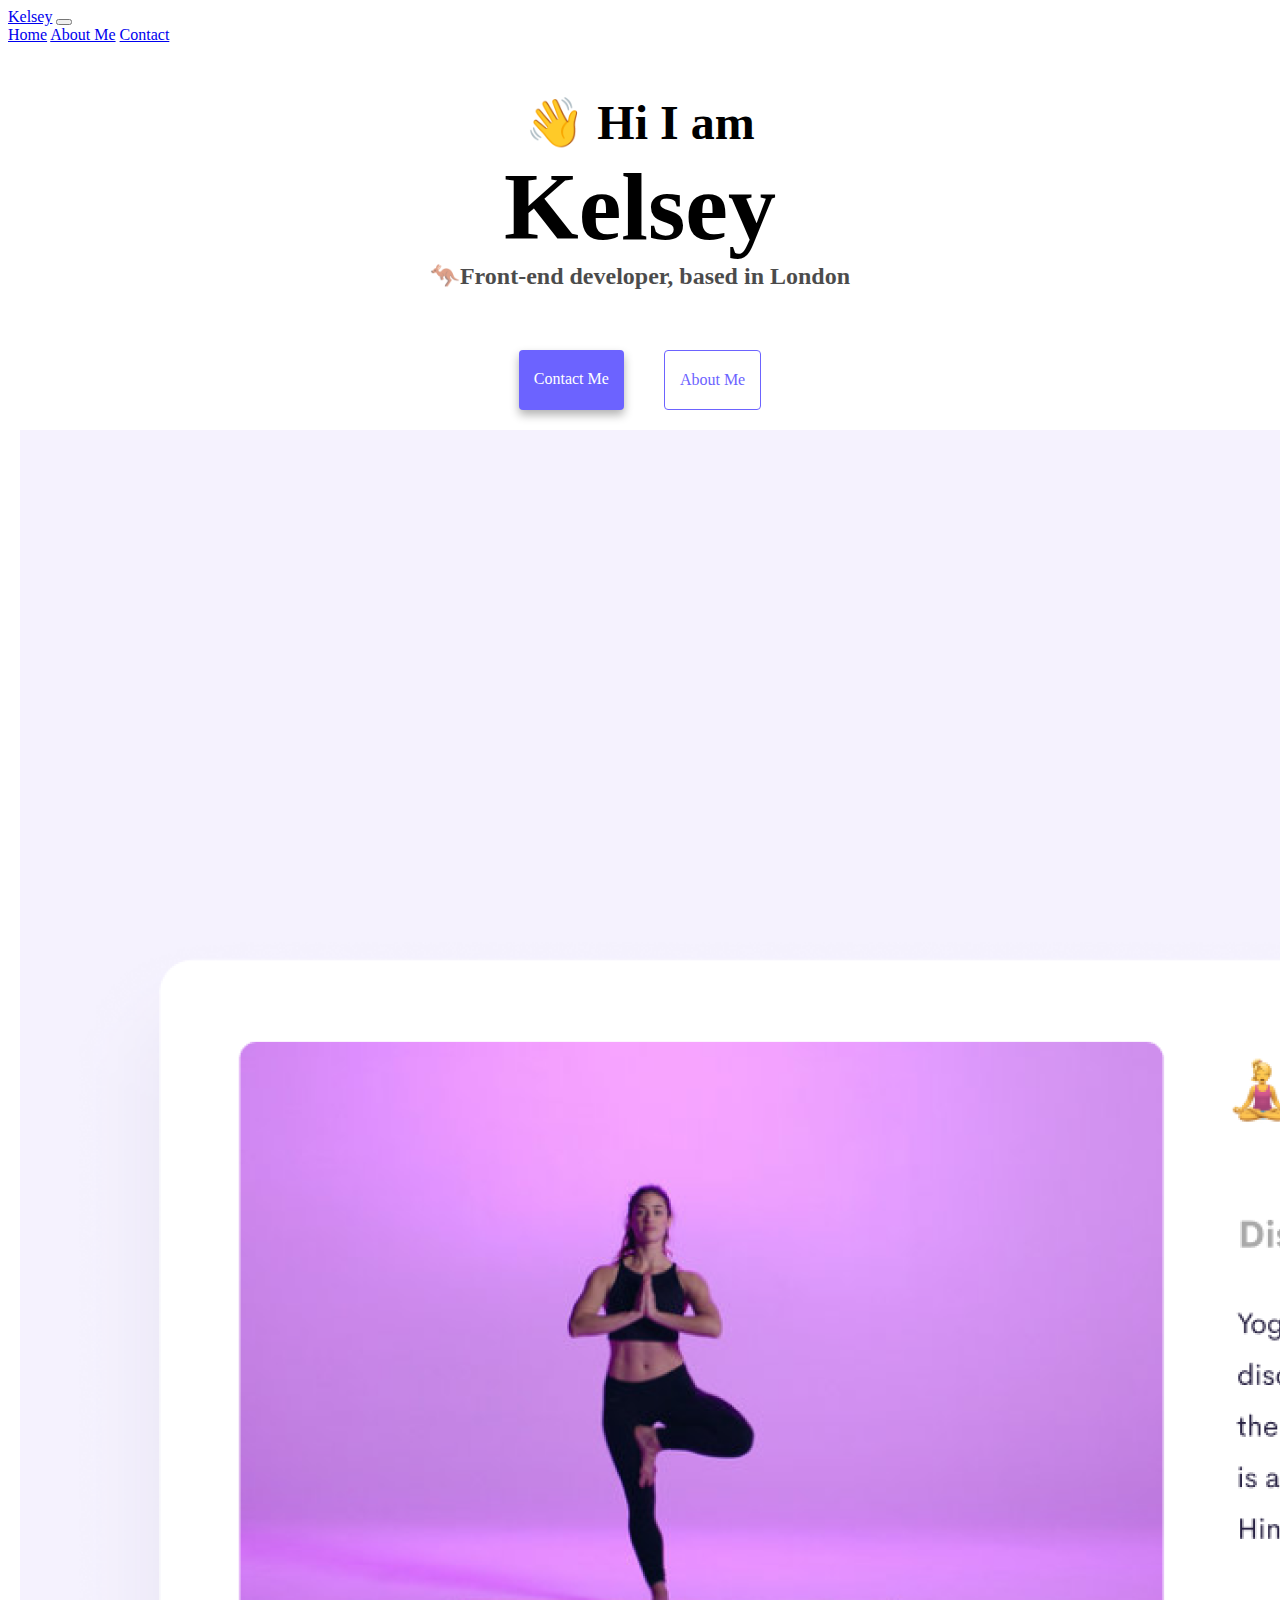
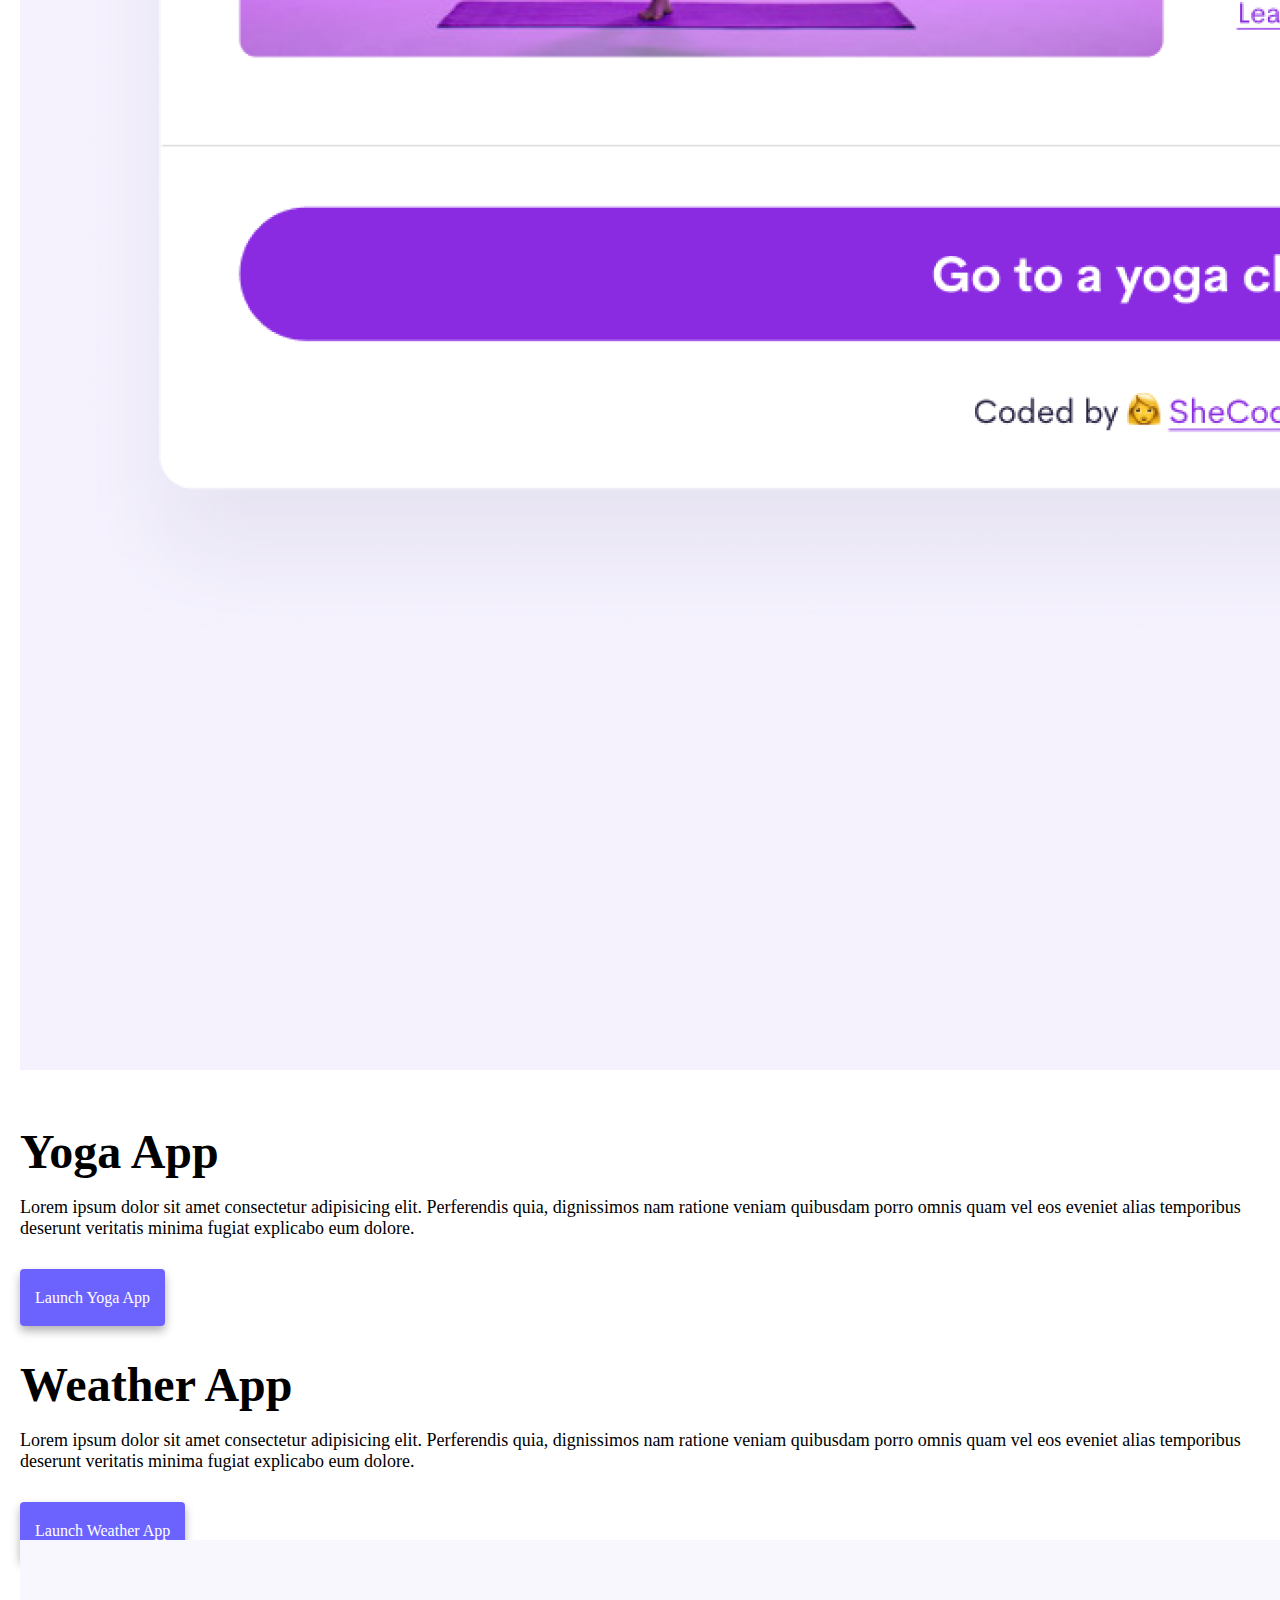
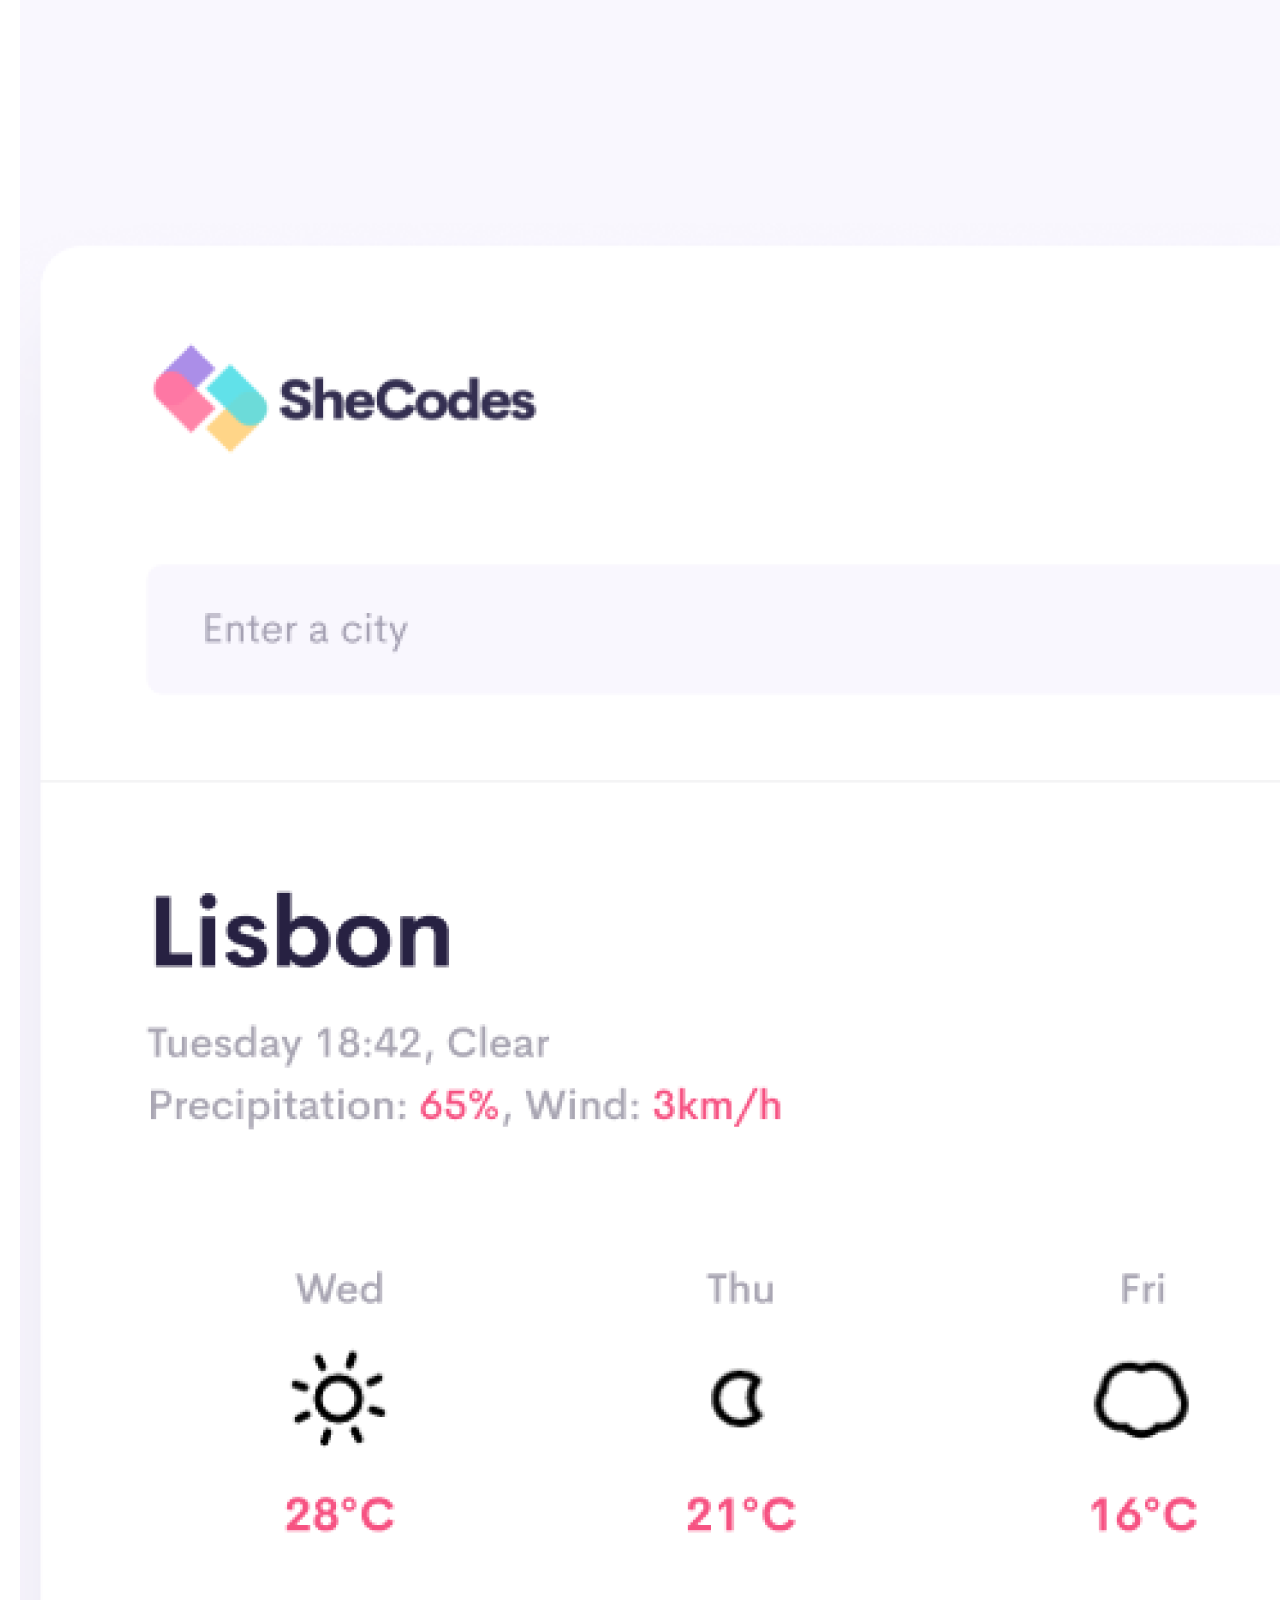
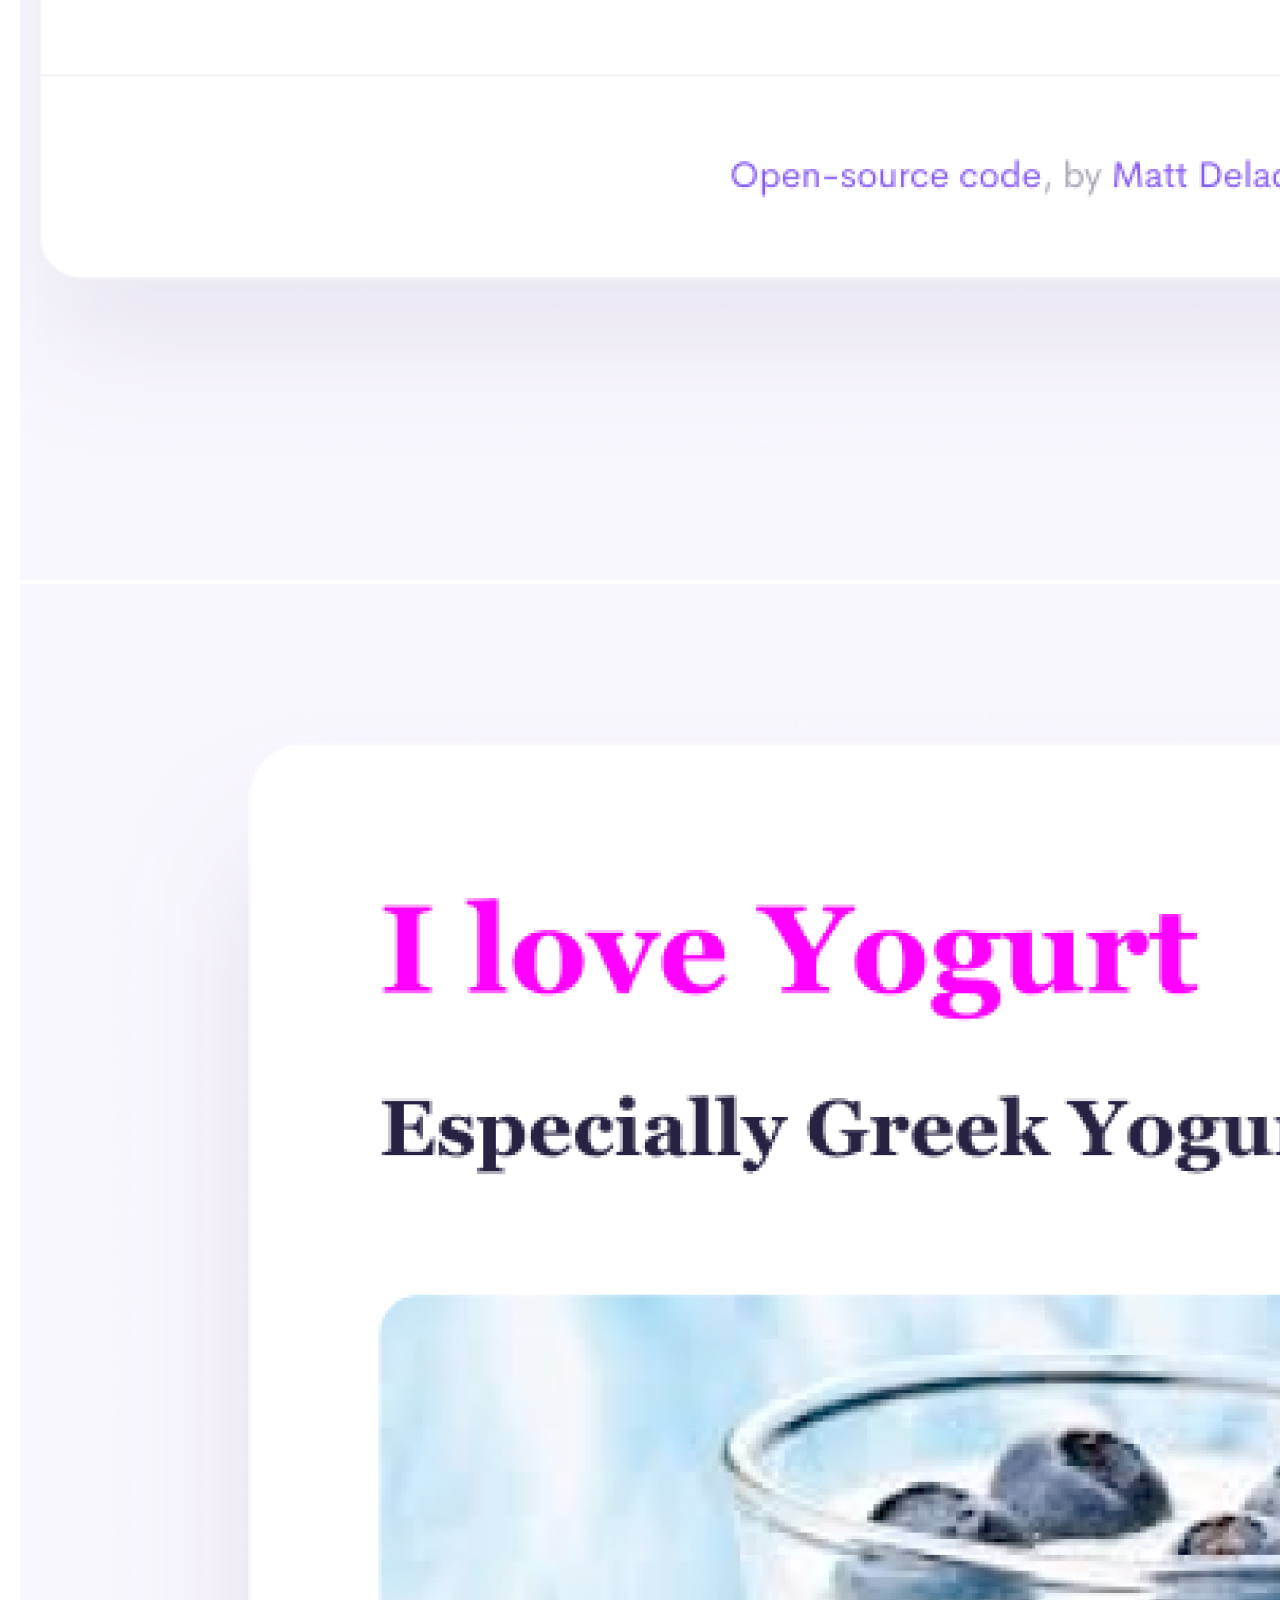
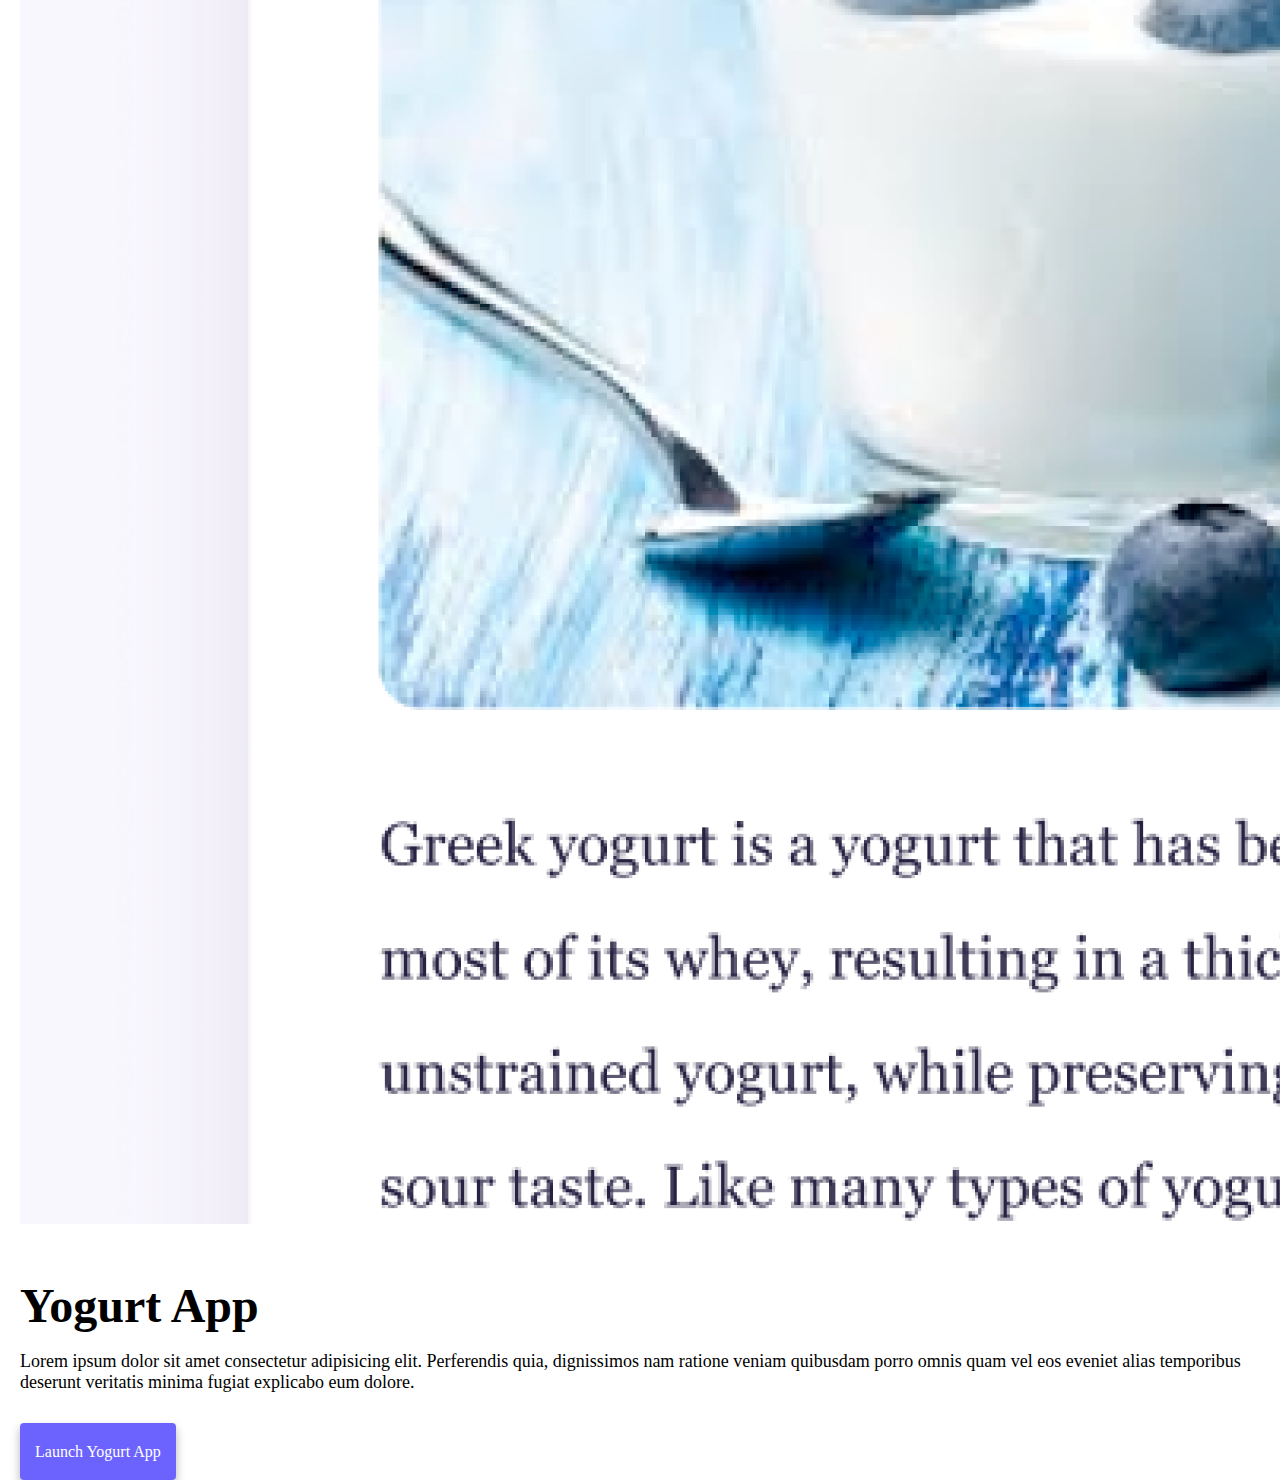
==== index.html @ 432e51a3 "added from codebox" ====
<!DOCTYPE html>
<html lang="en">
  <head>
    <meta charset="UTF-8" />
    <meta http-equiv="X-UA-Compatible" content="IE=edge" />
    <meta name="viewport" content="width=device-width, initial-scale=1.0" />
    <title>Kelsey</title>
    <link
      href="https://cdn.jsdelivr.net/npm/bootstrap@5.1.3/dist/css/bootstrap.min.css"
      rel="stylesheet"
      integrity="sha384-1BmE4kWBq78iYhFldvKuhfTAU6auU8tT94WrHftjDbrCEXSU1oBoqyl2QvZ6jIW3"
      crossorigin="anonymous"
    />
    <script
      src="https://cdn.jsdelivr.net/npm/bootstrap@5.1.3/dist/js/bootstrap.bundle.min.js"
      integrity="sha384-ka7Sk0Gln4gmtz2MlQnikT1wXgYsOg+OMhuP+IlRH9sENBO0LRn5q+8nbTov4+1p"
      crossorigin="anonymous"
    ></script>
    <link rel="stylesheet" href="style.css" />
  </head>
  <body>
    <nav class="navbar navbar-expand-lg navbar-light bg-light ps-5 fixed-top">
      <div class="container-fluid">
        <a class="navbar-brand" href="index.html">Kelsey</a>
        <button
          class="navbar-toggler"
          type="button"
          data-bs-toggle="collapse"
          data-bs-target="#navbarNavAltMarkup"
          aria-controls="navbarNavAltMarkup"
          aria-expanded="false"
          aria-label="Toggle navigation"
        >
          <span class="navbar-toggler-icon"></span>
        </button>
        <div class="collapse navbar-collapse" id="navbarNavAltMarkup">
          <div class="navbar-nav">
            <a class="nav-link active" aria-current="page" href="index.html"
              >Home</a
            >
            <a class="nav-link" href="about.html">About Me</a>
            <a class="nav-link" href="about.html#contact">Contact</a>
          </div>
        </div>
      </div>
    </nav>
    <h2>👋 Hi I am</h2>
    <h1>Kelsey</h1>
    <h3>🦘Front-end developer, based in London</h3>
    <div class="navigation-links">
      <a href="about.html#contact" class="contact-link">Contact me</a>
      <a href="about.html" class="about-link">About me</a>
    </div>

    <div class="container mt-5">
      <div class="row">
        <div class="col-md-6">
          <img src="images/yoga.png" alt="yoga" class="img-fluid" />
        </div>
        <div class="col-md-6">
          <h2 class="apps">Yoga App</h2>
          <p>
            Lorem ipsum dolor sit amet consectetur adipisicing elit. Perferendis
            quia, dignissimos nam ratione veniam quibusdam porro omnis quam vel
            eos eveniet alias temporibus deserunt veritatis minima fugiat
            explicabo eum dolore.
          </p>
          <a href="#" class="app-link">Launch Yoga App</a>
        </div>
      </div>

      <div class="row mt-5">
        <div class="col-md-6">
          <h2 class="apps">Weather App</h2>
          <p>
            Lorem ipsum dolor sit amet consectetur adipisicing elit. Perferendis
            quia, dignissimos nam ratione veniam quibusdam porro omnis quam vel
            eos eveniet alias temporibus deserunt veritatis minima fugiat
            explicabo eum dolore.
          </p>
          <a href="#" class="app-link">Launch Weather App</a>
        </div>
        <div class="col-md-6">
          <img src="images/weather.png" alt="weather" class="img-fluid" />
        </div>
      </div>
      <div class="row mt-5">
        <div class="col-md-6">
          <img src="images/yogurt.png" alt="yogurt" class="img-fluid" />
        </div>
        <div class="col-md-6">
          <h2 class="apps">Yogurt App</h2>
          <p>
            Lorem ipsum dolor sit amet consectetur adipisicing elit. Perferendis
            quia, dignissimos nam ratione veniam quibusdam porro omnis quam vel
            eos eveniet alias temporibus deserunt veritatis minima fugiat
            explicabo eum dolore.
          </p>
          <a href="#" class="app-link">Launch Yogurt App</a>
        </div>
      </div>
    </div>
  </body>
</html>
---- style.css ----
:root {
  --primary-color: #6c63ff;
  --secondary-color: #f5f2fe;
  --box-shadow: 0 5px 10px rgba(0, 0, 0, 0.3);
}

h1,
h2,
h3 {
  text-align: center;
  margin: 0;
}

h1 {
  font-size: 96px;
}
h1.me {
  margin-top: 50px;
}

h2 {
  font-size: 48px;
  margin-top: 50px;
}

h3 {
  font-size: 24px;
  opacity: 0.7;
}

h2.apps {
  text-align: left;
  margin-bottom: 10px;
}

.navigation-links {
  display: flex;
  margin-top: 40px;
  justify-content: center;
}

.navigation-links a {
  margin: 20px;
  border-radius: 4px;
  padding: 20px 15px;
  text-decoration: none;
  text-transform: capitalize;
}

.contact-link {
  background: var(--primary-color);
  box-shadow: var(--box-shadow);
  color: white;
}

.about-link {
  color: var(--primary-color);
  border: 1px solid var(--primary-color);
}

.homepage-link {
  color: var(--primary-color);
  text-align: center;
  display: block;
}

.about-paragraphs {
  display: flex;
  margin: 30px 0;
}

.about-paragraphs p {
  margin: 10px;
}

.email-link {
  display: flex;
  justify-content: center;
  color: var(--primary-color);
  font-size: 28px;
  text-decoration: none;
}

.email-link:hover {
  text-decoration: underline;
}

.app-link {
  background: var(--primary-color);
  box-shadow: var(--box-shadow);
  color: white;
  border-radius: 4px;
  padding: 20px 15px;
  text-decoration: none;
  text-transform: capitalize;
}

p {
  margin-bottom: 50px;
  font-size: 18px;
}

.container {
  width: 100%;
  padding-right: var(--bs-gutter-x, 0.75rem);
  padding-left: var(--bs-gutter-x, 0.75rem);
  margin-right: auto;
  margin-left: auto;
}
.about {
  text-align: center;
  margin: 30px 10px;
}
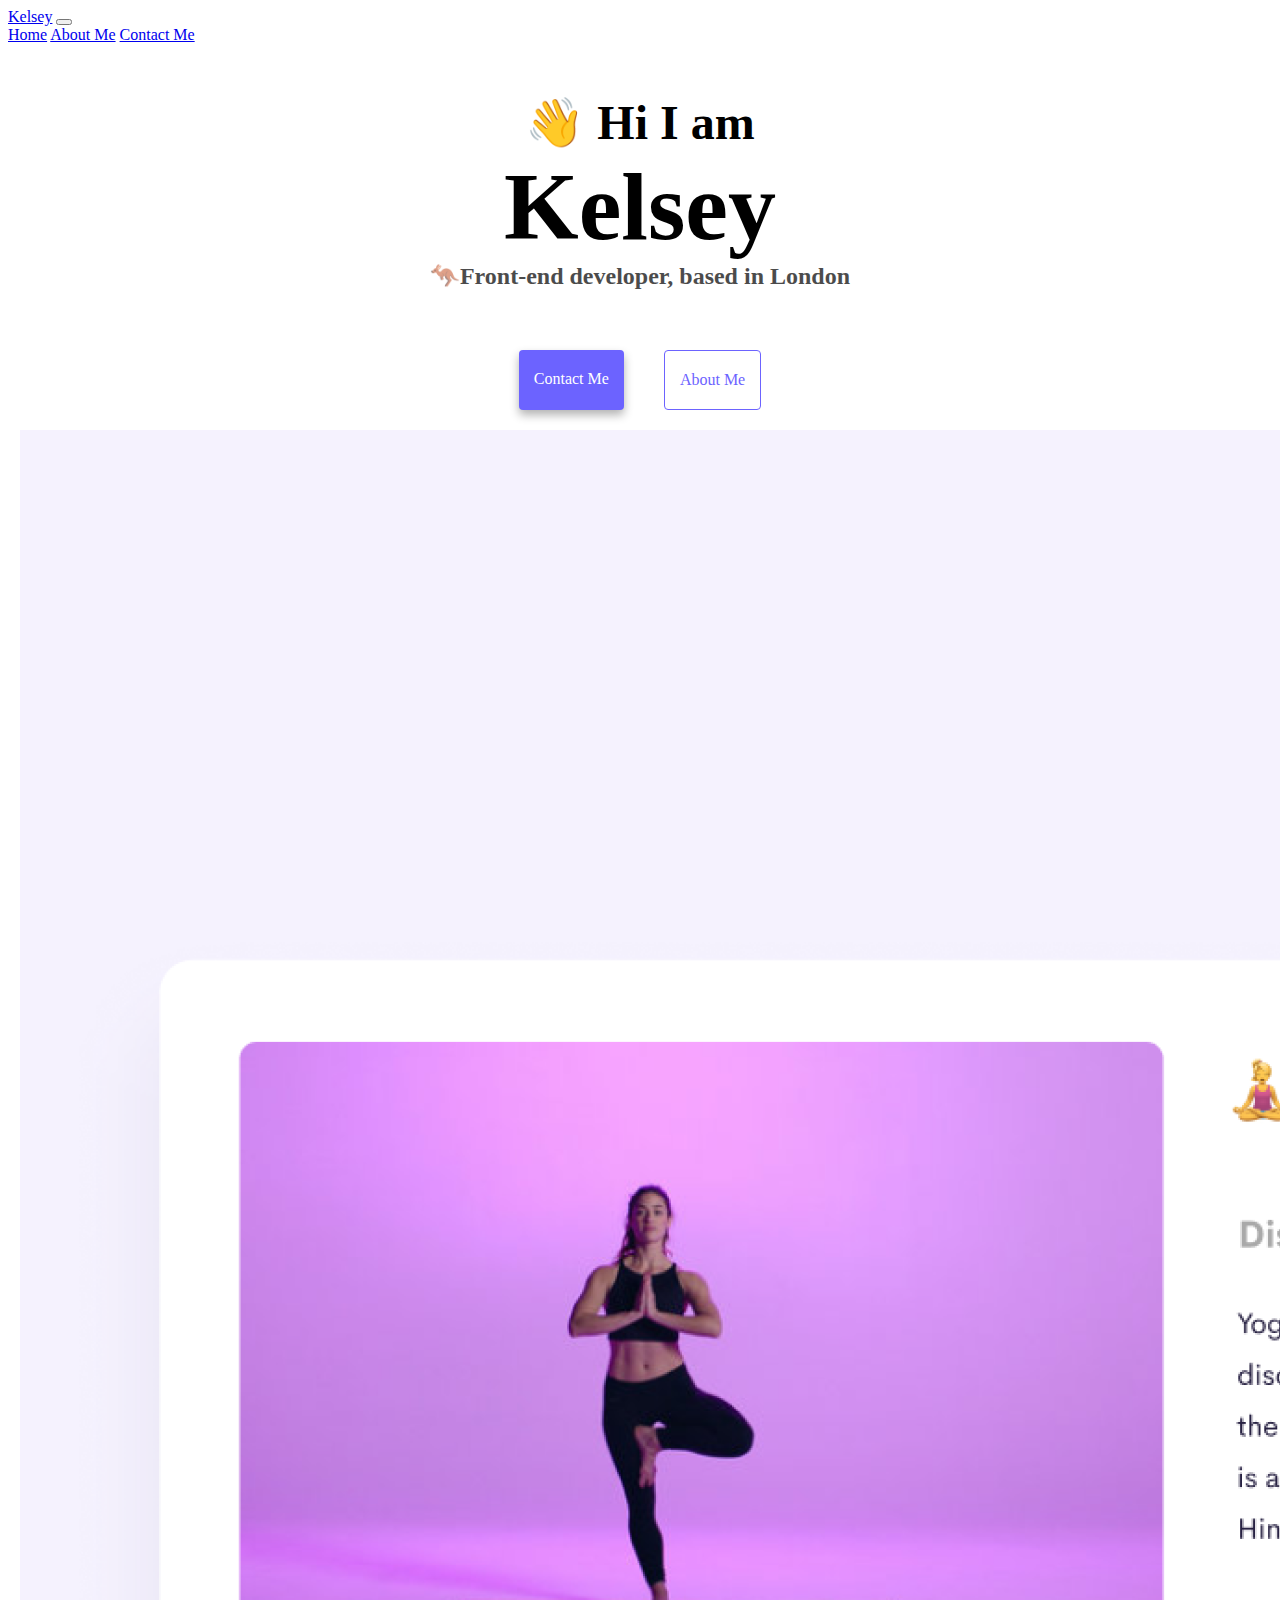
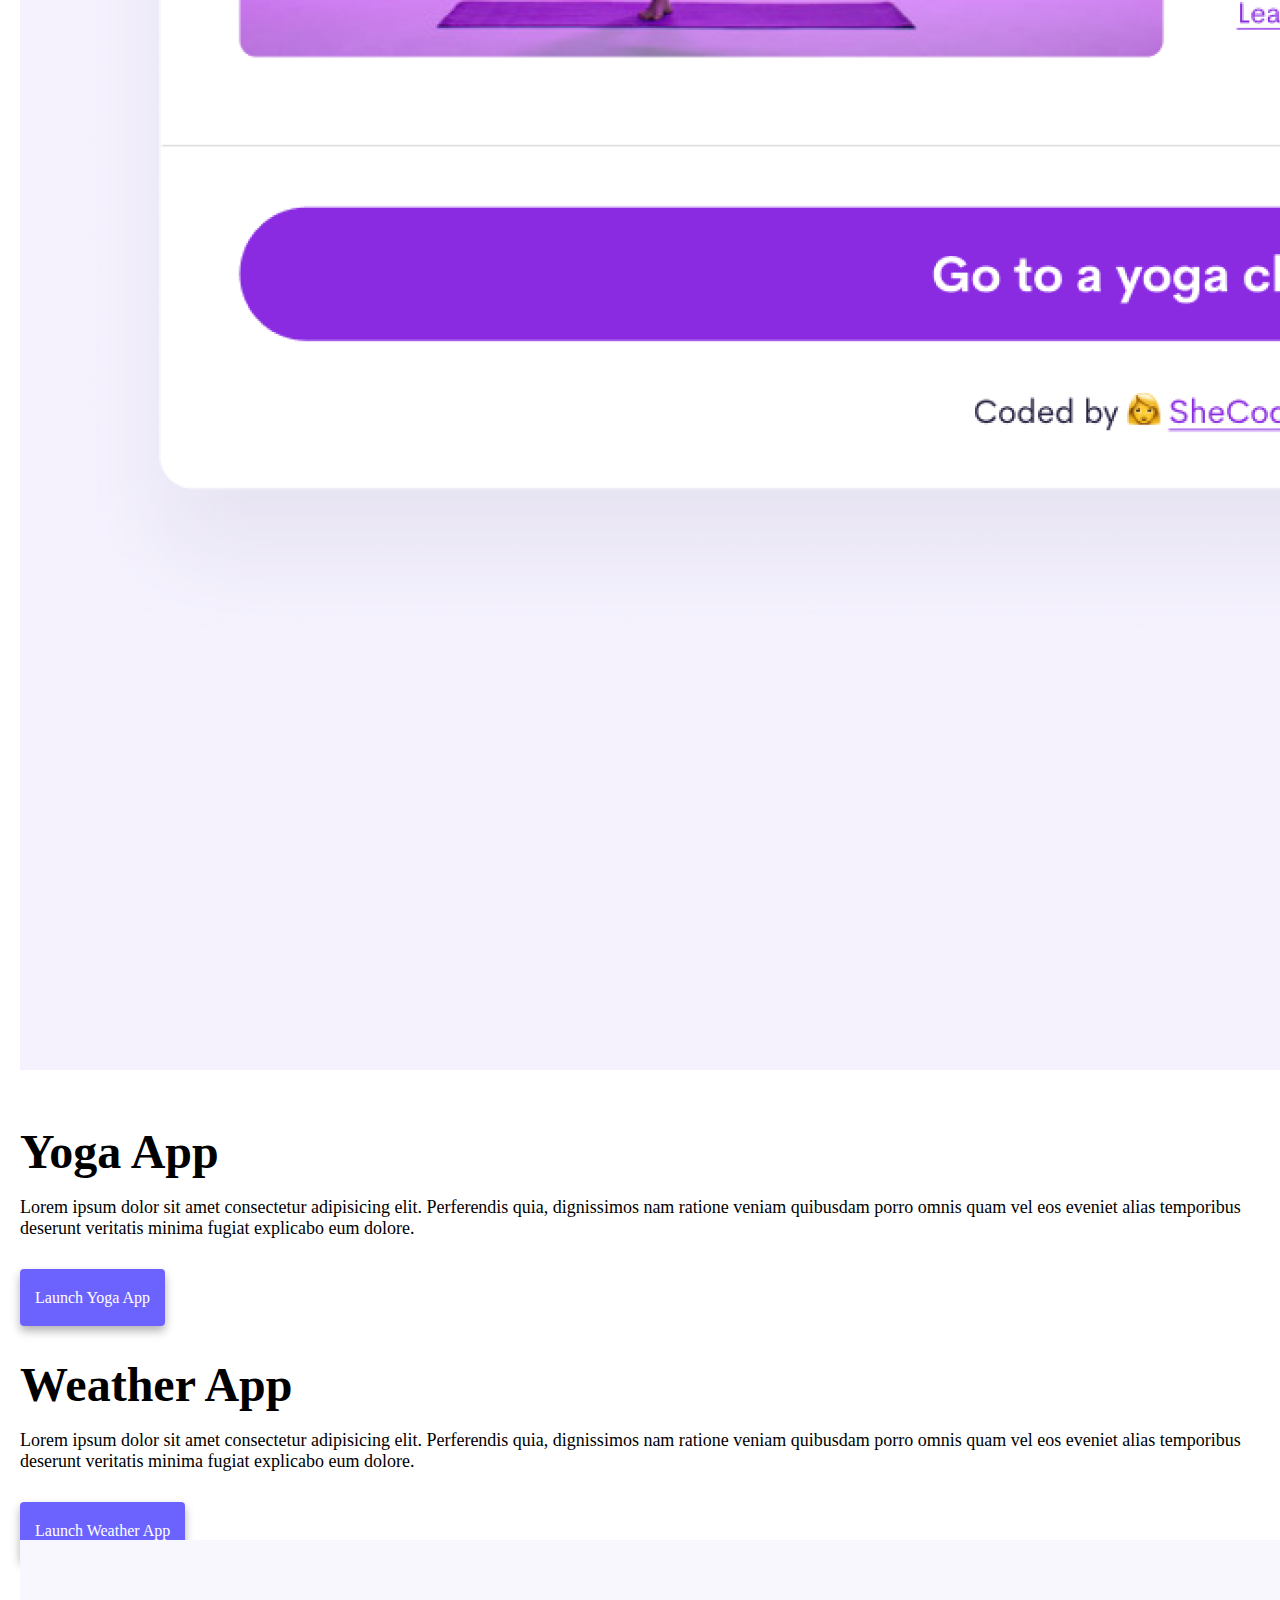
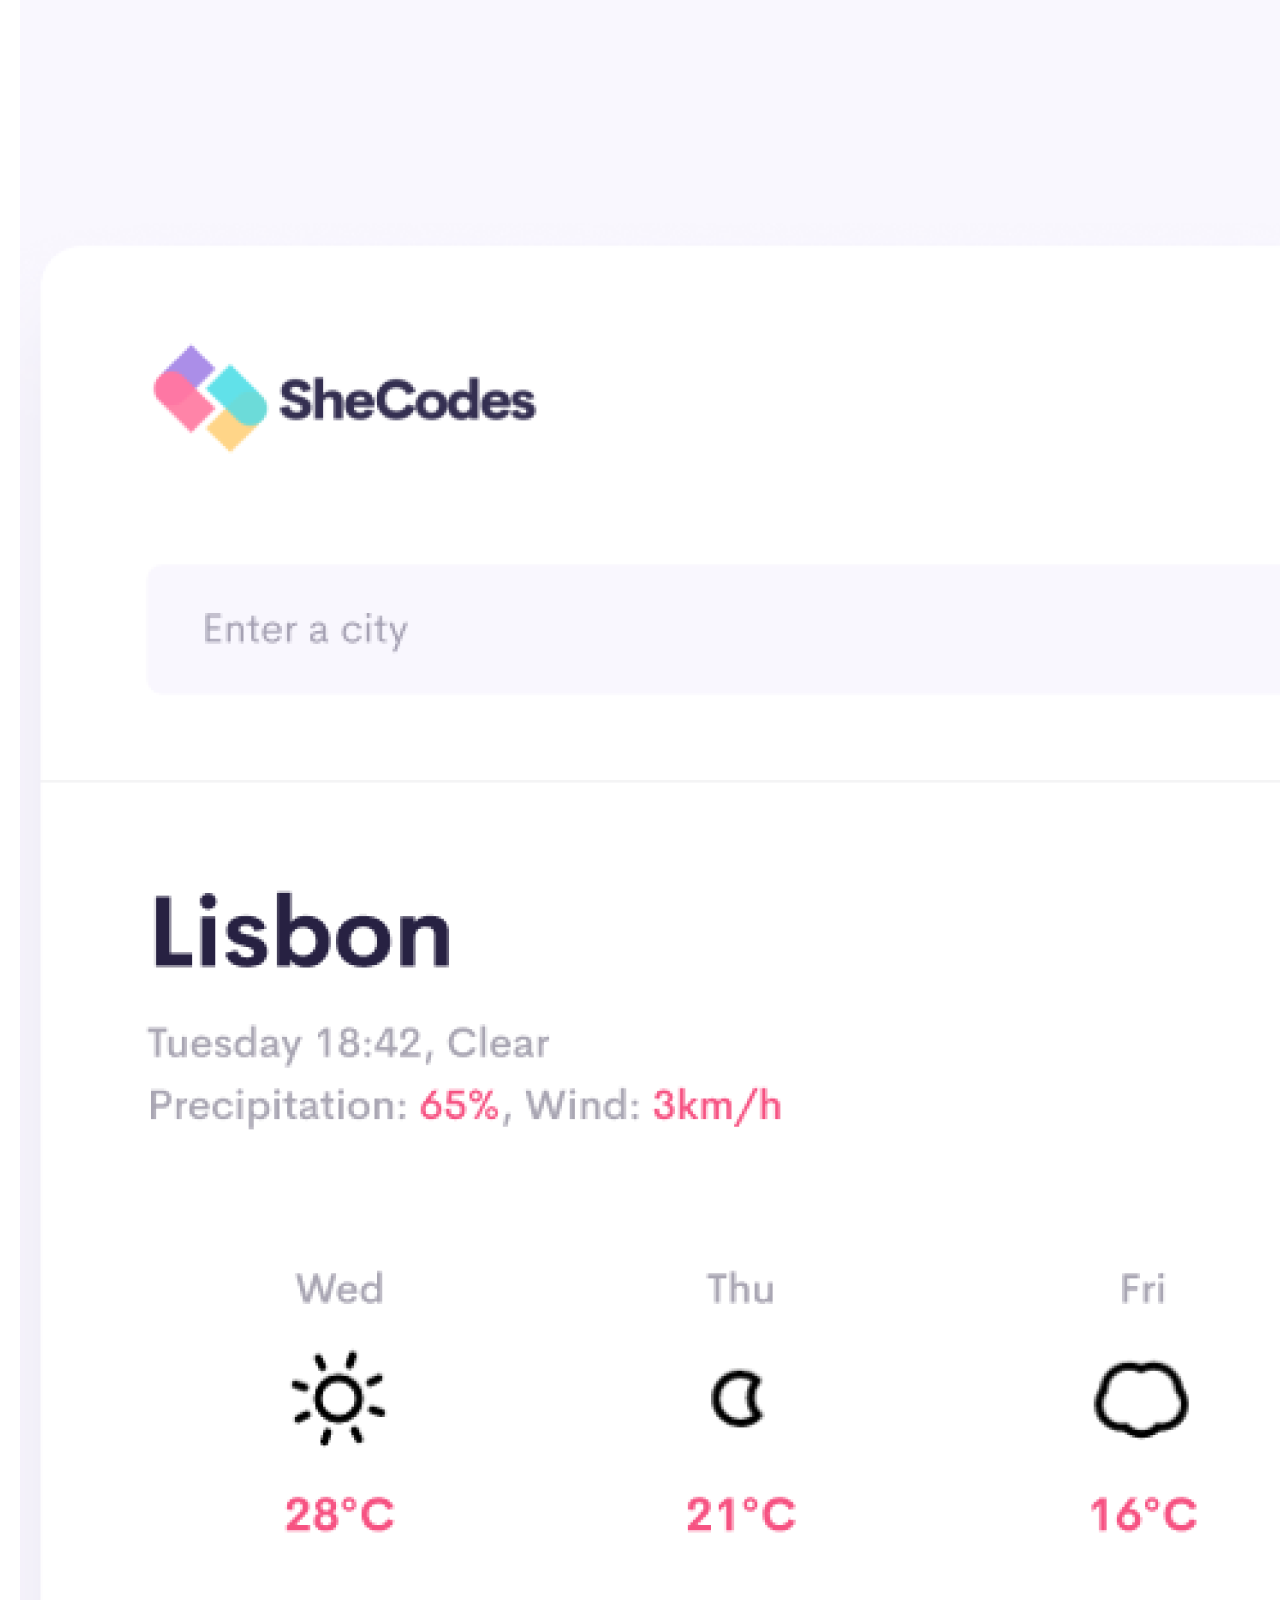
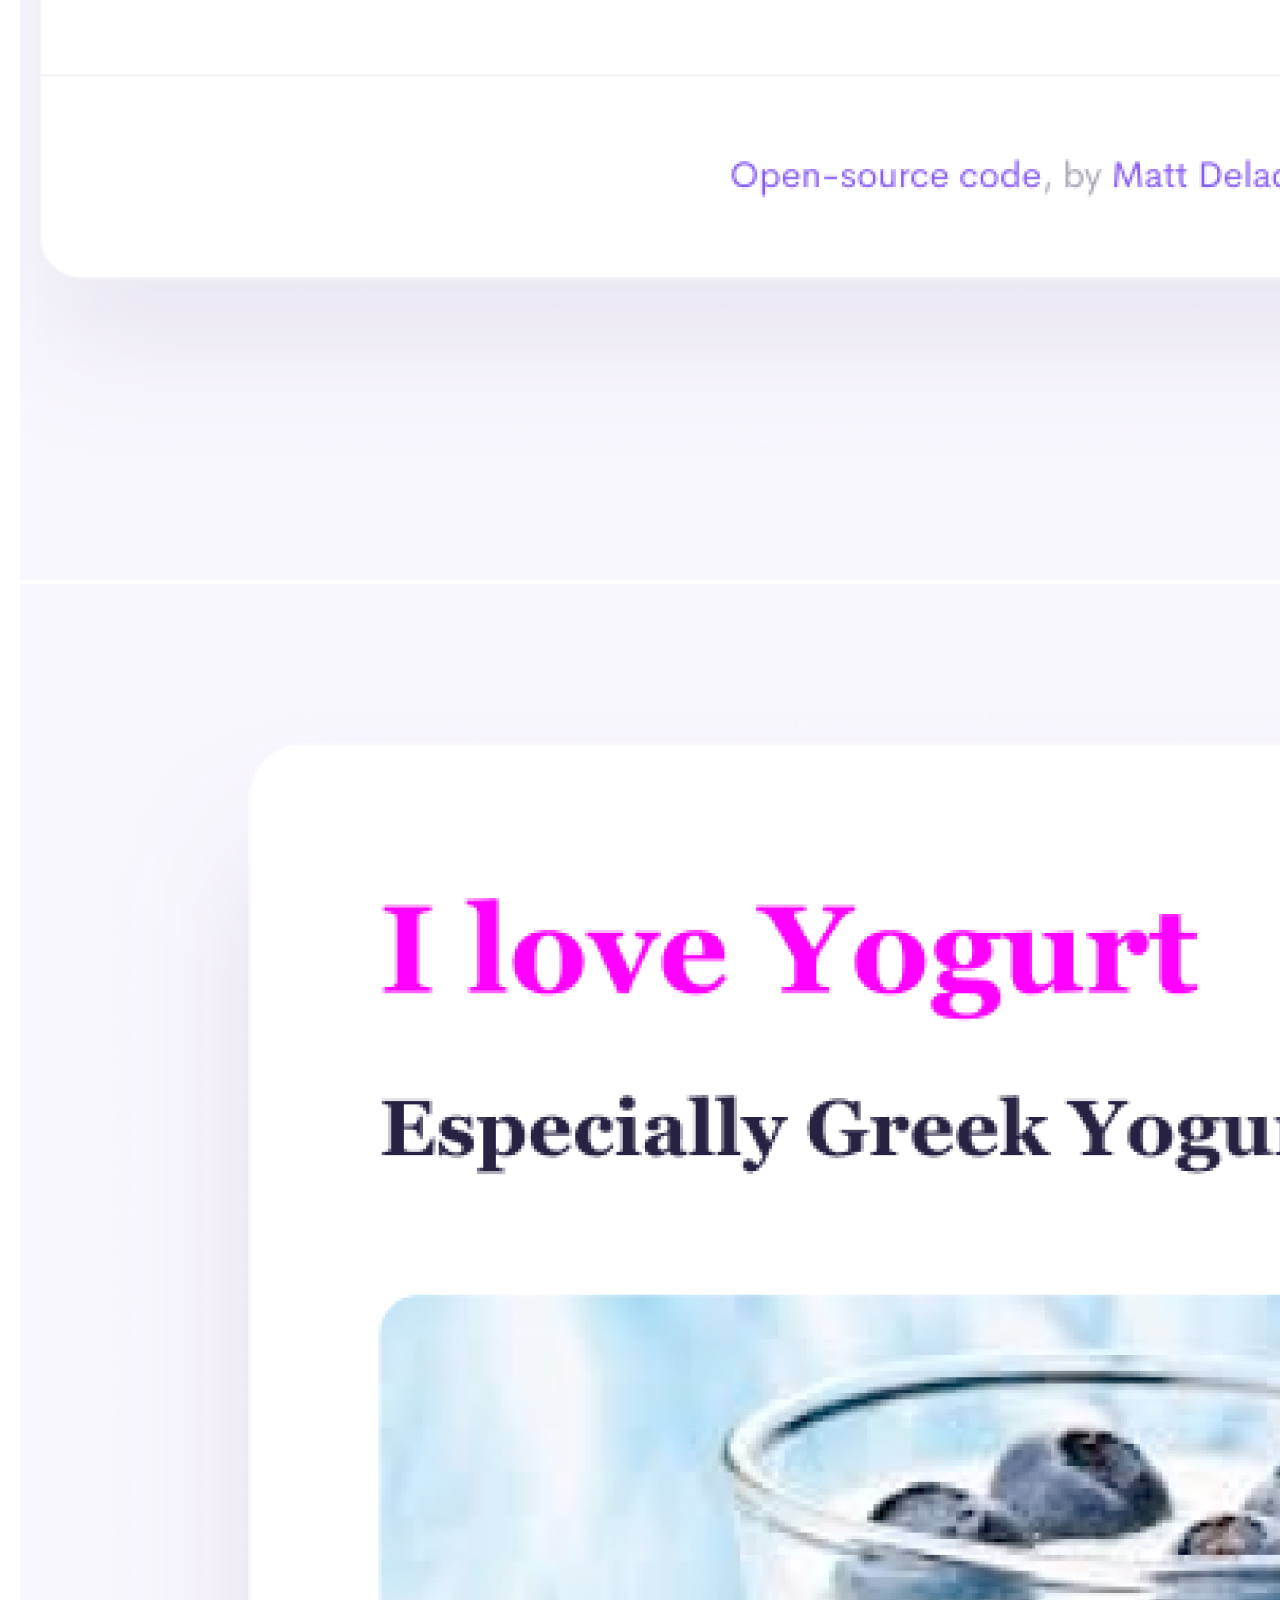
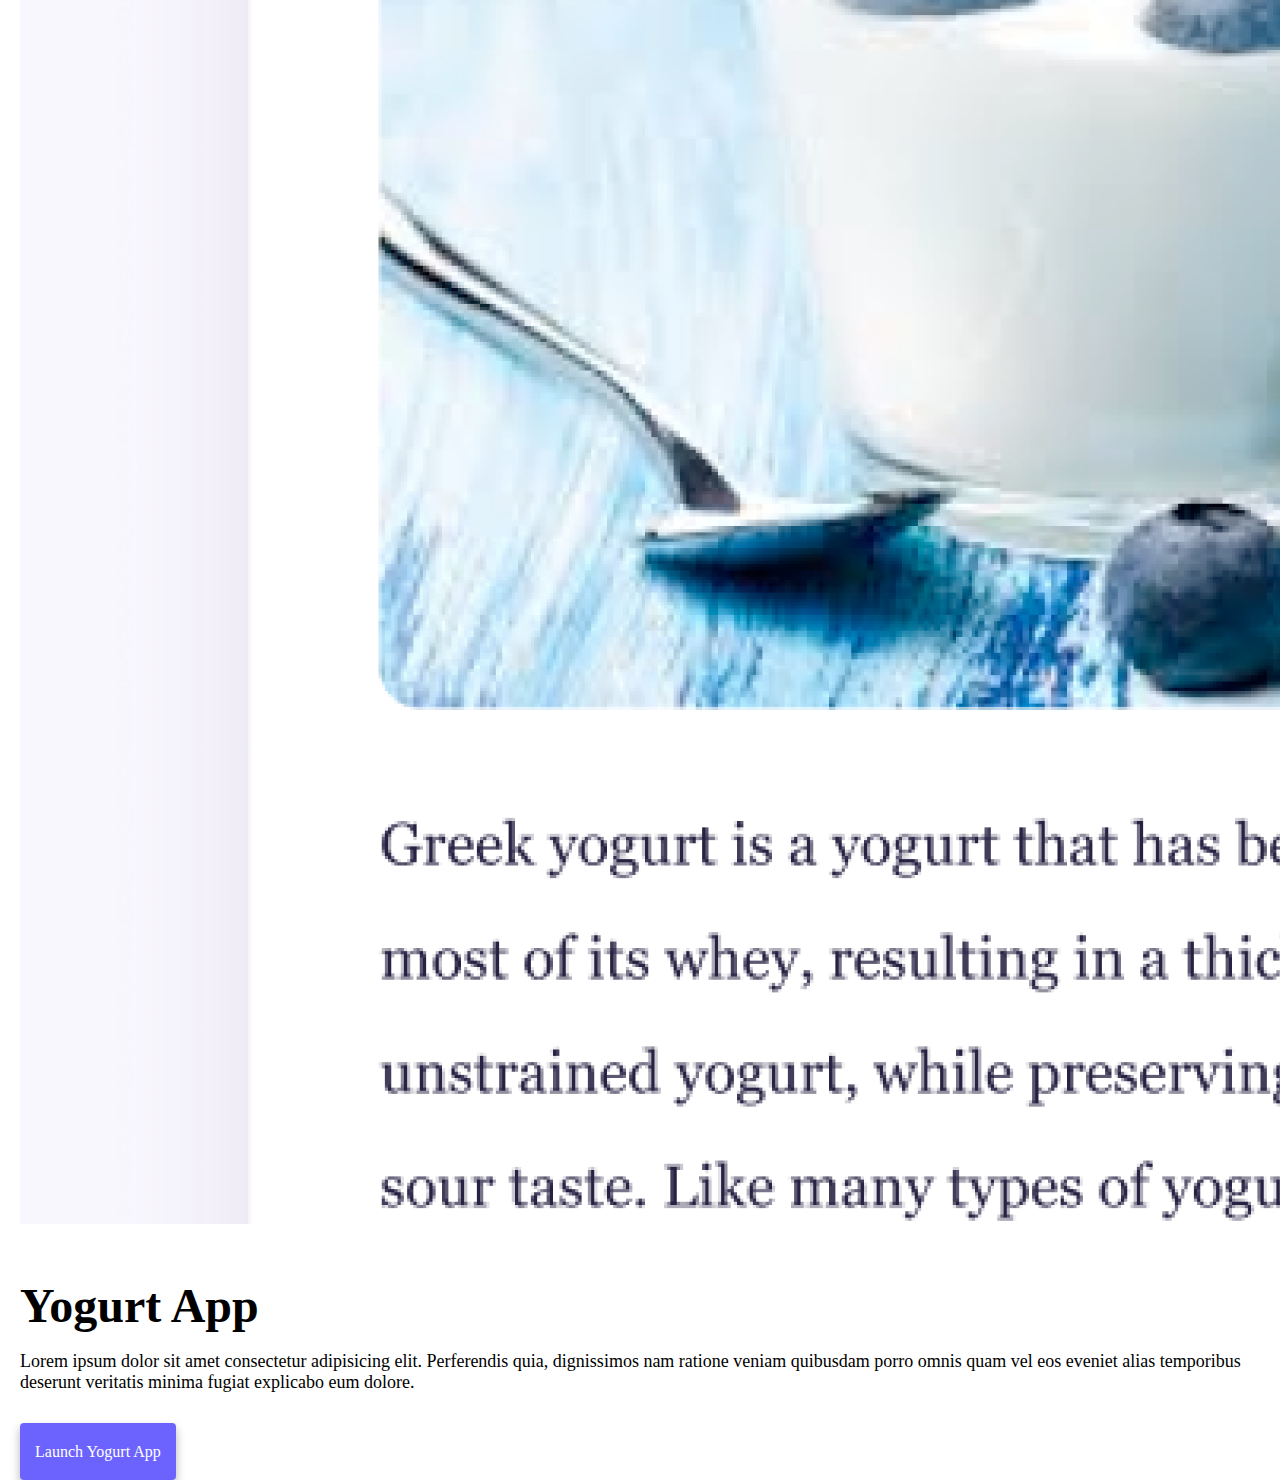
==== commit 20314f06: "update seo and make mobile friendly" ====
--- a/index.html
+++ b/index.html
@@ -4,7 +4,8 @@
     <meta charset="UTF-8" />
     <meta http-equiv="X-UA-Compatible" content="IE=edge" />
     <meta name="viewport" content="width=device-width, initial-scale=1.0" />
-    <title>Kelsey</title>
+    <meta name="description" content="This website is about a new Front-end Developer name Kelsey">
+    <title>Front-end Developer - Kelsey</title>
     <link
       href="https://cdn.jsdelivr.net/npm/bootstrap@5.1.3/dist/css/bootstrap.min.css"
       rel="stylesheet"
@@ -21,7 +22,7 @@
   <body>
     <nav class="navbar navbar-expand-lg navbar-light bg-light ps-5 fixed-top">
       <div class="container-fluid">
-        <a class="navbar-brand" href="index.html">Kelsey</a>
+        <a class="navbar-brand" href="/index.html">Kelsey</a>
         <button
           class="navbar-toggler"
           type="button"
@@ -38,8 +39,8 @@
             <a class="nav-link active" aria-current="page" href="index.html"
               >Home</a
             >
-            <a class="nav-link" href="about.html">About Me</a>
-            <a class="nav-link" href="about.html#contact">Contact</a>
+            <a class="nav-link" href="/about.html">About Me</a>
+            <a class="nav-link" href="/about.html#contact">Contact Me</a>
           </div>
         </div>
       </div>
@@ -55,7 +56,7 @@
     <div class="container mt-5">
       <div class="row">
         <div class="col-md-6">
-          <img src="images/yoga.png" alt="yoga" class="img-fluid" />
+          <img src="/images/yoga.png" alt="yoga" class="img-fluid" />
         </div>
         <div class="col-md-6">
           <h2 class="apps">Yoga App</h2>
@@ -71,7 +72,7 @@
 
       <div class="row mt-5">
         <div class="col-md-6">
-          <h2 class="apps">Weather App</h2>
+          <h2 class="apps title">Weather App</h2>
           <p>
             Lorem ipsum dolor sit amet consectetur adipisicing elit. Perferendis
             quia, dignissimos nam ratione veniam quibusdam porro omnis quam vel
@@ -81,15 +82,15 @@
           <a href="#" class="app-link">Launch Weather App</a>
         </div>
         <div class="col-md-6">
-          <img src="images/weather.png" alt="weather" class="img-fluid" />
+          <img src="/images/weather.png" alt="weather" class="img-fluid" />
         </div>
       </div>
       <div class="row mt-5">
         <div class="col-md-6">
-          <img src="images/yogurt.png" alt="yogurt" class="img-fluid" />
+          <img src="/images/yogurt.png" alt="yogurt" class="img-fluid" />
         </div>
         <div class="col-md-6">
-          <h2 class="apps">Yogurt App</h2>
+          <h2 class="apps title">Yogurt App</h2>
           <p>
             Lorem ipsum dolor sit amet consectetur adipisicing elit. Perferendis
             quia, dignissimos nam ratione veniam quibusdam porro omnis quam vel
--- a/style.css
+++ b/style.css
@@ -111,3 +111,28 @@
   text-align: center;
   margin: 30px 10px;
 }
+
+@media(max-width: 576px) {
+    img {
+        display: none;
+    }
+    .app-link {
+        display: block;
+        margin: auto;
+        width: 50%;
+    text-align: center;
+    }
+    h2 {
+        margin-left: 20%;
+    }
+    h2.title {
+        margin-left: 12%;
+    }
+    p {
+        text-align: center;
+    }
+    .contact {
+        font-size: 18px;
+        margin-left: auto;
+    }
+}